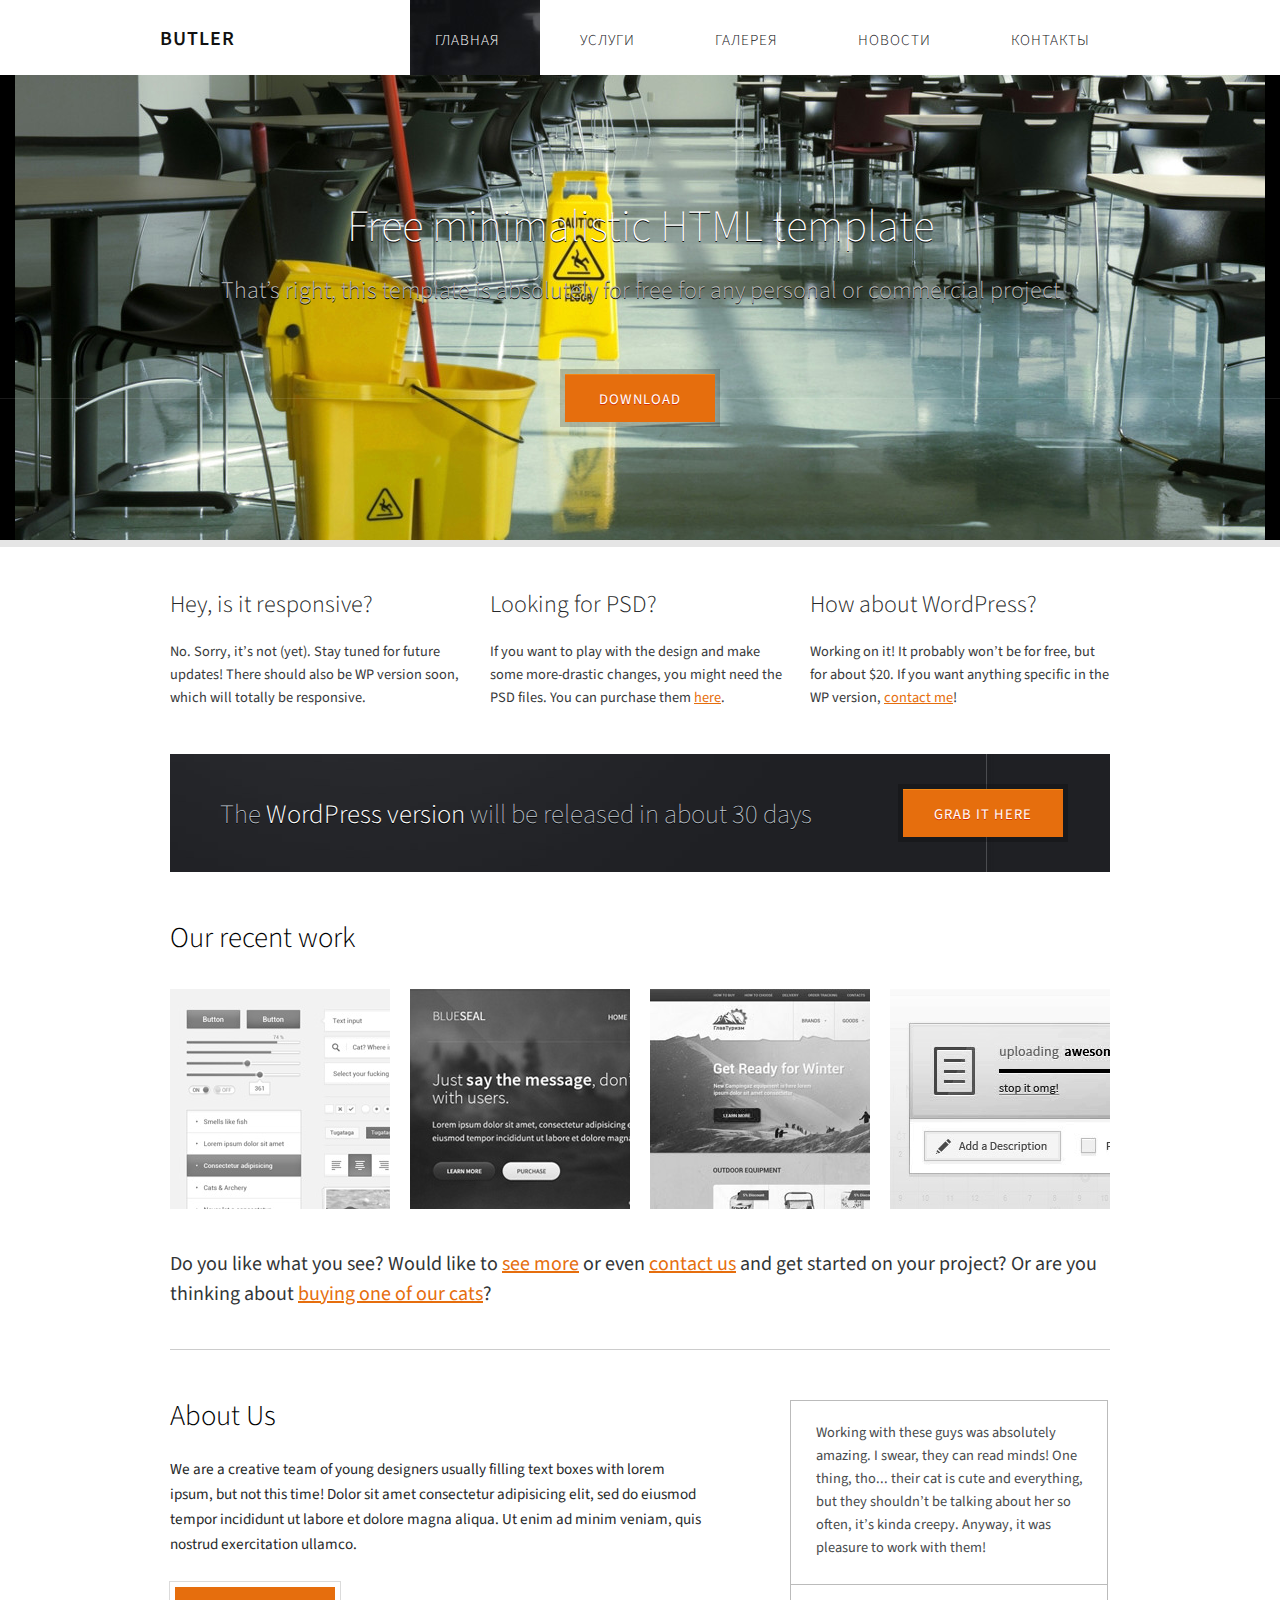
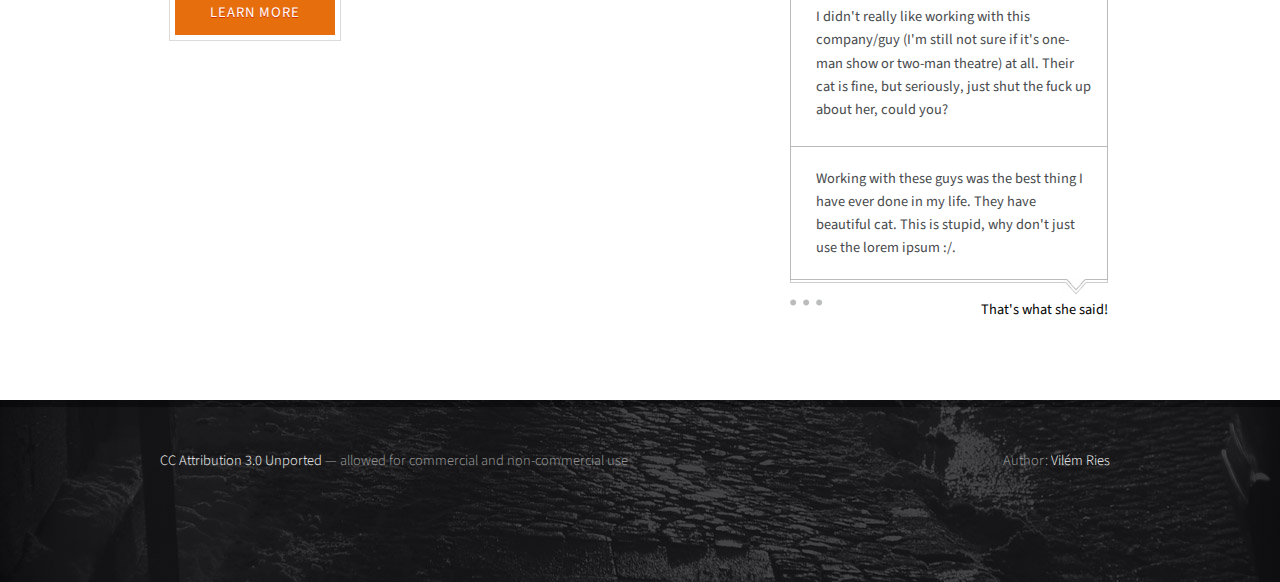
==== index.html @ 01bde5ab "Add files via upload" ====
<!DOCTYPE html>

<html>
<head>
    <meta charset="utf-8">
    <title>NINA Theme – Free HTML theme</title>
    
    <script src="http://cdn.jquerytools.org/1.2.7/full/jquery.tools.min.js"></script>
    
    <link rel="stylesheet" href="reset.css" type="text/css">
    <link rel="stylesheet" href="styl.css" type="text/css">
        
    <link href='http://fonts.googleapis.com/css?family=Source+Sans+Pro:200,400,600,700&subset=latin,latin-ext' rel='stylesheet' type='text/css'>

</head>

<body>
    
    <!-- *********  Header  ********** -->
    
    <div id="header">
        <div id="header_in">
        
        <h1><a href="index.html"><b>BUTLER</b> </a></h1>
        
        <div id="menu">
         <ul>
            <li><a href="index.html" class="active">Главная</a></li>
            <li><a href="about.html">Услуги</a></li>
            <li><a href="ourwork.html">Галерея</a></li>
            <li><a href="blog.html">Новости</a></li>
            <li><a href="contact.html">Контакты</a></li>            
         </ul>
        </div>
        
        </div>
    </div>
    
    <!-- *********  Main part (slider)  ********** -->
    
        
        <div id="main_part">
            <div id="main_part_in">
        
            <h2>Free minimalistic HTML template</h2>
            
            <p>That’s right, this template is absolutely for free for any personal or commercial project</p>
            
            </div>
            
            
            <div class="button_main">
                <div class="pxline"></div>
                <a href="download.html" class="button_dark">DOWNLOAD</a>
            </div>
            
        </div>
        
        
        <!-- *********  Content  ********** -->
        
        <div id="content">
            
            <div class="thirds">
                <h3>Hey, is it responsive?</h3>
                <p>No. Sorry, it’s not (yet). Stay tuned for future updates! There should also be WP version soon, which will totally be responsive.</p>
            </div>
            
            <div class="thirds">
                <h3>Looking for PSD?</h3>
                <p>If you want to play with the design and make some more-drastic changes, you might need the PSD files. You can purchase them <a href="http://themeforest.net/item/nina-minimalist-psd-theme/4071242?ref=Flay">here</a>.</p>
            </div>
            
            <div class="thirds">
                <h3>How about WordPress?</h3>
                <p>Working on it! It probably won’t be for free, but for about $20. If you want anything specific in the WP version, <a href="mailto:vilem@ries.cz">contact me</a>!</p>
            </div>
            
            <hr class="cleanit">
            
            <div class="banner1">
                <p>The <b>WordPress version</b> will be released in about 30 days<p>
                <a href="download.html" class="button_dark">GRAB IT HERE</a>
            </div>
                
                
            <!-- ****  Recent works  ***** -->        
            
            <h3>Our recent work</h3>
            
            <div class="fourths_portfolio">
                <h4>Portfolio item 1<br>
                <span>see detail</span>
                </h4>
                <a href="#"><img src="img/portfolio1.jpg" alt="item1"></a>
            </div>
            
            <div class="fourths_portfolio">
                <h4>Portfolio item 2<br>
                <span>see detail</span>
                </h4>
                <a href="#"><img src="img/portfolio2.jpg" alt="item2"></a>
            </div>
            
            <div class="fourths_portfolio">
                <h4>Portfolio item 3<br>
                <span>see detail</span>
                </h4>
                <a href="#"><img src="img/portfolio3.jpg" alt="item3"></a>
            </div>
            
            <div class="fourths_portfolio">
                <h4>Portfolio item 4<br>
                <span>see detail</span>
                </h4>
                <a href="#"><img src="img/portfolio4.jpg" alt="item4"></a>
            </div>
            
            <hr class="cleanit">
            
            <p class="youlike">Do you like what you see? Would like to <a href="ourwork.html">see more</a> or even <a href="contact.html">contact us</a> and get started on your project? Or are you thinking about <a href="cats.html">buying one of our cats</a>?</p>
            
            <div class="cara"></div>
            
            
            <!-- ****  About & Testimonials  ***** --> 
            
            
            <div class="about_blok">
                <h3>About Us</h3>
                <p class="about">We are a creative team of young designers usually filling text boxes with lorem ipsum, but not this time! Dolor sit amet consectetur adipisicing elit, sed do eiusmod tempor incididunt ut labore et dolore magna aliqua. Ut enim ad minim veniam, quis nostrud exercitation ullamco.</p>
                
                <a href="about.html" class="button_light">LEARN MORE</a>
            </div>
            
            <div class="testimonials">
                <div class="quote">Working with these guys was absolutely amazing. I swear, they can read minds! One thing, tho... their cat is cute and everything, but they shouldn’t be talking about her so often, it’s kinda creepy. Anyway, it was pleasure to work with them!</div>
                
                <div class="quote">I didn't really like working with this company/guy (I'm still not sure if it's one-man show or two-man theatre) at all. Their cat is fine, but seriously, just shut the fuck up about her, could you?</div>
                
                <div class="quote">Working with these guys was the best thing I have ever done in my life. They have beautiful cat. This is stupid, why don't just use the lorem ipsum :/.</div>
                <span class="testimonials_bottom"></span>
                
                <ul class="controls">
                    <li><a href="#"></a></li>
                    <li><a href="#"></a></li>
                    <li><a href="#"></a></li>
                </ul>
                <span class="by">That's what she said!</span>
            </div>
            
        </div>
        
    
    
    <!-- *********  Footer  ********** -->
    
    <hr class="cleanit">
    
     <div id="footer">
        <div id="footer_in">
            
            <p><a href="http://creativecommons.org/licenses/by/3.0/">CC Attribution 3.0 Unported</a> &mdash; allowed for commercial and non-commercial use</p>
            <span>Author: <a href="http://ries.cz">Vilém Ries</a></span>

        
        </div>
    </div>
         
<script>
// script for testimonial' tabs
$(function() {
    $("ul.controls").tabs("div.testimonials > div");
});
</script>

</body>
</html>
---- styl.css ----
body {
    font-family: 'Source Sans Pro', sans-serif;
}

@font-face {
  font-family: "linecons";
  src: url('fonts/linecons.eot');
  src: url('fonts/linecons.eot?#iefix') format('eot'), 
    url('fonts/linecons.woff') format('woff'), 
    url('fonts/linecons.ttf') format('truetype'), 
    url('fonts/linecons.svg#linecons') format('svg');
  font-weight: normal;
  font-style: normal;
}





h3 {
    font-size: 180%;
    font-weight: 300;
    margin: 46px 0 30px 10px;
}

h4 {
    font-size: 120%;
    font-weight: 400;
    color: #fff;
}

a {
    color: #e66e0d;
}

p a {
    -webkit-transition: all 0.3s ease-in-out;
    -moz-transition: all 0.3s ease-in-out;
    -o-transition: all 0.3s ease-in-out;
    -ms-transition: all 0.3s ease-in-out;
    transition: all 0.3s ease-in-out;
}

a:hover {
    color: #000;
}

a.button_dark, a.button_light {
    background-color: #e66e0d;
    display: block;
    width: 90px;
    padding: 15px 30px 0 30px;
    height: 33px;
    text-align: center;
    margin: auto;
    z-index: 2;
    position: relative;
    color: #fff;
    font-size: 11pt;
    font-weight: 400;
    text-decoration: none;
    letter-spacing: 1px;
    text-shadow: 0px 1px #d72d05;
    border: 5px solid rgba(0, 0, 0, .2);
    -webkit-background-clip: padding-box;
    background-clip: padding-box;
    box-shadow: inset 0px 1px #f08715;
    
    -webkit-transition: all 0.2s ease-in-out;
    -moz-transition: all 0.2s ease-in-out;
    -o-transition: all 0.2s ease-in-out;
    -ms-transition: all 0.2s ease-in-out;
    transition: all 0.2s ease-in-out;
}

a.button_light {
    margin-left: 10px;
    width: 100px;
    border: 5px solid #fff;
    -webkit-background-clip: padding-box;
    background-clip: padding-box;
    box-shadow: 0px 0px 0px 1px #dbdbdb;
}

a:hover.button_dark, a:hover._button_light {
    background-color: #d76203;
    text-shadow: 0px -1px #a70d00;
    border: 5px solid rgba(0, 0, 0, .4);
    -webkit-background-clip: padding-box; /* for Safari */
    background-clip: padding-box;
    box-shadow: inset 0px 1px 2px #c14d00;
}

a:hover.button_light {
    background-color: #d76203;
    border: 5px solid #f5f5f5;
    box-shadow: 0px 0px 0px 1px #cbcbcb;
}

.moreabout .button_dark {
    margin: 0;
}

.pxline {
    height: 1px;
    width: 100%;
    background-color: #fff;
    color: #fff;
    opacity: 0.1;
    position: relative;
    top: 30px;
    z-index: 1;
}

hr.cleanit {
    visibility: hidden;
    clear: both;
    margin-bottom: 20px;
}

div.cara {
    clear: both;
    width: 940px;
    height: 1px;
    background-color: #cccccc;
    margin-top: 40px;
    margin-left: 10px;
}



/* ---------- Header ---------- */

#header {
    width: 100%;
    height: 75px;
    background-color: #fff;
}

#header_in {
    width: 960px;
    padding: 0px 10px 0 10px;
    height: 75px;
    margin: auto;
    position: relative;
}

#header_in h1 {
    font-size: 15pt;
    letter-spacing: 1px;
    float: left;
    padding-top: 25px;
}

#header_in h1 a {
    text-decoration: none;
    color: #111;
    font-weight: 100;
}

#header_in h1 a b {
    font-weight: 600;
}

    /* ----- Menu ----- */
    
    #menu {
	position: absolute;
	right: 00px;
	font-size: 95%;
	background: url('img/menu_cut.jpg') no-repeat scroll right;
	margin-right: 0px;
    }
    
    
    #menu ul li {
	float: left;
	display: inline;
    }
    
    #menu ul li a {
	text-decoration: none;
	color: #101115;
	text-transform: uppercase;
	font-weight: 300;
	letter-spacing: 1px;
	display: block;
	padding: 29px 40px 0 40px;
	height: 46px;
	background-color: #fff;
    }
    
    #menu ul li a:hover {
	background-color: #f3f3f3;
    }
    
    #menu ul li a.active {
	background: none;
	color: #fff;
    }
    
    
    /* --- */


/* ---------- Main part (slider) ---------- */



#main_part, #main_part_inner {
    width: 100%;
    height: 465px;
    background: url('images/pic8.jpg') scroll no-repeat center;
    background-color: #000;
    border-bottom: 7px solid #e5e5e5;
}

#main_part_in, #main_part_inner_in {
    width: 960px;
    margin: auto;
}

#main_part_in h2, #main_part_inner_in h2 {
    padding-top: 120px;
    padding-bottom: 14px;
    font-size: 280%;
    font-weight: 200;
    text-align: center;
    color: #fff;
    text-shadow: 0px 1px #000;
}

#main_part_in p {
    font-size: 150%;
    font-weight: 300;
    color: #bcbcbc;
    text-align: center;
    text-shadow: 0px 1px #000;
}

#main_part .button_main {
    margin-top: 60px;
}

		/* ---------- Main part, inner pages (headline) ---------- */
		/* -- Some of the css already included in the previous "Main part" for homepage -- */
		
		#main_part_inner {
		    height: 150px;
		    background: url('images/5.png') scroll no-repeat top center;
		}
		
		#main_part_inner_in {
		    position: relative;
		}
		
		#main_part_inner_in h2 {
		    padding-top: 46px;
		    text-align: left;
		}
		
		#main_part_inner .button_main {
		    position: absolute;
		    top: 46px;
		    right: 15px;
		}
		
		/* --- */


/* ---------- Content ---------- */

#content {
    width: 960px;
    margin: auto;
    padding-top: 40px;
}

#content_inner {
    width: 960px;
    margin: auto;
    padding-top: 0;
}

    /* ----- thirds / fourths (homepage) / sixths (about)----- */

    .thirds {
	width: 300px;
	margin: 0 10px 0 10px;
	float: left;
    }
    
    .thirds h3 {
	margin-top: 0;
	margin-left: 0;
	font-size: 150%;
	font-weight: 300;
	color: #27292a;
	margin-bottom: 18px;   
    }
    
    .thirds p {
	font-size: 90%;
	color: #37393a;
	line-height: 160%;
    }
    
    .fourths_portfolio {
	width: 220px;
	height: 220px;
	margin: 0 10px 20px 10px;
	background-color: #e66e0d;
	float: left;
	position: relative;
    }
    
    .fourths_portfolio a {
	display: block;
	width: 220px;
	height: 220px;
	-webkit-transition: all 0.3s ease-in-out;
	-moz-transition: all 0.3s ease-in-out;
	-o-transition: all 0.3s ease-in-out;
	-ms-transition: all 0.3s ease-in-out;
	transition: all 0.3s ease-in-out;
    }
    
    .fourths_portfolio a:hover {
	opacity: 0.15;
    }
    
    .fourths_portfolio h4 {
	position: absolute;
	top: 80px;
	display: block;
	width: 220px;
	text-align: center;
	text-shadow: 0px 1px #d72d05;
    }
    
    .fourths_portfolio img {
	position: absolute;
    }
    
    .fourths_portfolio span {
	font-size: 90%;
	font-weight: 200;
	text-shadow: 0px 1px #b70d02;
    }
    
    .sixths_team {
	width: 140px;
	height: 160px;
	margin: 0 10px 0 10px;
	background-color: #e66e0d;
	float: left;
	position: relative;
    }
    
    .sixths_team a {
	display: block;
	width: 140px;
	height: 140px;
	-webkit-transition: all 0.3s ease-in-out;
	-moz-transition: all 0.3s ease-in-out;
	-o-transition: all 0.3s ease-in-out;
	-ms-transition: all 0.3s ease-in-out;
	transition: all 0.3s ease-in-out;
    }
    
    .sixths_team a.profession {
	display: block;
	width: 140px;
	height: 20px;
	background-color: #fff;
	text-decoration: none;
	font-size: 95%;
	padding-top: 10px;
    }
    
    .sixths_team a.profession:hover {
	opacity: 1;
    }
    
    .sixths_team a:hover {
	opacity: 0.10;
    }
    
    .sixths_team h4 {
	position: absolute;
	top: 50px;
	display: block;
	width: 140px;
	text-align: center;
	text-shadow: 0px 1px #d72d05;
	font-weight: 200;
	font-size: 100%;
	line-height: 140%;
    }
    
    .sixths_team img {
	position: absolute;
    }
    
    .sixths_team span {
	font-weight: 400;
	text-shadow: 0px 1px #b70d02;
    }
    
    /* --- */
    
		/* ----- History (About us) ----- */
		/* --- this section is really not pixel-perfect, so you might want to redo it, if it doesn't fit your needs :) */
    
		.history_blok {
		    background-color: #1e2022;
		    width: 855px;
		    min-height: 100px;
		    margin: 70px 0 0 10px;
		    padding: 43px 40px 30px 45px;
		}
		
		.history_blok h3 {
		    color: #f8f9f9;
		    font-weight: 200;
		    margin: 0;
		}
		
		.history_blok img.milestones {
		    margin: 30px 0 0 -13px;
		}
		
		.milestone1, .milestone2, .milestone3, .milestone4 {
		    width: 170px;
		    float: left;
		    margin-left: 32px;
		}
		
		.milestone1 {
		    margin-left: 0;
		}
		
		.milestone2 {
		    width: 188px;
		}
		
		.milestone3 {
		    width: 205px;
		}
		
		.milestone4 {
		    width: 190px;
		}
		
		.miles {
		    padding-top: 2px;
		    font-size: 95%;
		    font-weight: 300;
		    line-height: 180%;
		    color: #e9ecef;
		}
		
		.miles b {
		    font-size: 105%;
		    font-weight: 400;
		}
		
		.descr {
		    margin-top: 3px;
		    color: #a4a8ad;
		    font-size: 90%;
		    font-weight: 300;
		    line-height: 150%;
		}
		
		.moreabout {
		    background-color: #1e2022;
		    width: 855px;
		    min-height: 100px;
		    padding: 35px 40px 40px 45px;
		    margin-left: 10px;
		    margin-bottom: 60px;
		    border-top: 1px #292b2d solid;
		}
		
		.moreabout p {
		    width: 860px;
		    color: #e9ecef;
		    font-size: 115%;
		    font-weight: 200;
		    line-height: 160%;
		    margin-bottom: 25px;
		}
		
		.moreabout b {
		    font-weight: 400;
		    color: #fff;
		}
		
		
		/* --- */
		
		/* ----- Services (About us) ----- */
		
		a.services_list {
		    width: 298px;
		    height: 85px;
		    display: block;
		    float: left;
		    margin: 8px 10px 12px 10px;
		    border: 1px #ccc solid;
		    text-decoration: none;
		    color: #333;
		    -webkit-transition: all 0.2s ease-in-out;
		    -moz-transition: all 0.2s ease-in-out;
		    -o-transition: all 0.2s ease-in-out;
		    -ms-transition: all 0.2s ease-in-out;
		    transition: all 0.2s ease-in-out;
		    position: relative;
		}
		
		a:hover.services_list {
		    background-color: #1e2022;
		    border: 1px #1e2022 solid;
		    color: #e4e4e4;
		    font-weight: 100;
		}
	    
		
		.services_list span {
		    display: block;
		    float: left;
		    width: 179px;
		    margin-left: 100px;
		    font-size: 105%;
		    padding-top: 19px;
		}
		
		.services_list span b {
		    font-weight: 400;
		    line-height: 140%;
		}
		
		
		a.services_list span.icon_services {
		    display: block;
		    float: left;
		    width: 62px;
		}
		
		    /* -- Web Icons (linecons) -- */
		    
		    .ico_paperplane:before, .ico_iphone:before, .ico_food:before, .ico_message:before, .ico_mapmark:before, .ico_shop:before {
			font-family: linecons;
			font-weight: 100;
			font-style: normal;
			font-size: 310%;
			position: absolute;
			top: 14px;
			left: 17px;
			-webkit-font-smoothing: antialiased;
		    }
		    
		    .ico_paperplane:before {
			content: "\e01e";
		    }
		    
		    .ico_iphone:before {
			content: "\e017";
			left: 20px;
		    }
		    
		    .ico_food:before {
			content: "\e026";
			left: 19px;
			top: 13px;
		    }
		    
		    .ico_message:before {
			content: "\e019";
			left: 21px;
		    }
		    
		    .ico_mapmark:before {
			content: "\e012";
			left: 21px;
		    }
		    
		    .ico_shop:before {
			content: "\e02a";
			left: 22px;
		    }
		
		    /* ---- */
		    
		    
    /* --------- Our Work (portfolio stuffs) ---------- */
		
    ul#work_filter {
    margin: 60px 0 42px 0;
    }
	    
    #work_filter li a, .pagination li a {
    text-decoration: none;
    color: #27292a;
    font-size: 100%;
    font-weight: 200;
    letter-spacing: 1px;
    }
	    
    #work_filter li a:hover, .pagination li a:hover {
    color: #000;
    font-weight: 400;
    }
	    
    #work_filter li a.active, .pagination li a.active {
    font-weight: 400;
    }
		
    #work_filter li, .pagination li {
    display: inline;
    margin: 0 10px 0 10px;
    }
    
    .pagination {
	text-align: right;
	margin-top: 20px;
    }
    
		
		
		


p.youlike, p.teamline {
    font-size: 125%;
    font-weight: 400;
    line-height: 150%;
    width: 940px;
    color: #323536;
    margin: 10px 0 0 10px;
}


p.teamline {
    font-size: 110%;
    margin: -5px 0 20px 10px;
}

p.textit {
    font-size: 115%;
    font-weight: 400;
    line-height: 150%;
    width: 940px;
    margin: 50px 0 0 10px;
}

.about_blok {
    width: 550px;
    float: left;
    margin-right: 80px;
}

p.about {
    width: 540px;
    margin: -10px 0 25px 10px;
    color: #27292a;
    font-size: 95%;
    font-weight: 400;
    line-height: 165%;
}

.testimonials {
    width: 318px;
    min-height: 80px;
    float: left;
    margin-top: 50px;
}

.testimonials .quote {
    border: 1px solid #bbb;
    border-bottom: none;
    font-size: 90%;
    font-weight: 400;
    line-height: 160%;
    color: #474a4c;
    padding: 20px 16px 25px 25px;
}

.testimonials_bottom {
    display: block;
    clear: both;
    width: 318px;
    height: 20px;
    background: url('design/quote_bottom.png') no-repeat scroll top;
    margin-top: -5px;
}

.testimonials span.by {
    display: block;
    width: 318px;
    text-align: right;
    font-size: 90%;
}

.testimonials ul.controls {
    
}

.testimonials ul.controls li {
    display: inline;
    float: left;
}

.testimonials ul.controls li a {
    display: block;
    width: 7px;
    height: 7px;
    padding: 3px;
    background: url('design/control.png') no-repeat scroll;
}

.testimonials ul.controls li a:hover, .testimonials ul.controls li a.current {
    background: url('design/control_active.png') no-repeat scroll;
}


/* ---------- Contact ---------- */

form.formit {
    margin-left: 10px;
}

.formit input[type="text"] {
    padding: 15px 22px;
    height: 20px;
    width: 230px;
    border: 1px solid #bbbbbb;
    margin: 0px 18px 20px 0px;
    font-size: 75%;
    color: #010f5f;
    font-weight: 300;
    letter-spacing: 1px;
}

.formit textarea {
    width: 900px;
    height: 146px;
    margin-bottom: 22px;
    resize: none;
    padding: 20px;
    font-size: 90%;
    border: 1px solid #bbbbbb;
}

form.formit .button_submit {
    cursor:pointer;
    background-color: #e66e0d;
    width: 200px;
    height: 58px;
    color: #fff;
    font-size: 10pt;
    font-weight: 400;
    letter-spacing: 1px;
    border: 5px solid #fff;
    -webkit-background-clip: padding-box;
    background-clip: padding-box;
    box-shadow: 0px 0px 0px 1px #dbdbdb;
    text-shadow: 0px 1px #d72d05;
}


.contactinfo {
    position: relative;
    float: left;
    margin-right: 40px;
}

.contactinfo .ico_mapmark:before, .contactinfo .ico_message:before, .contactinfo .ico_iphone:before {
    font-size: 140%;
    top: 0;
    left: 10px;
}

.contactinfo b {
    font-size: 110%;
    font-weight: 300;
    padding-left: 45px;
}

.mapit {
    width: 940px;
    margin: 30px 0 0 10px;
}



/* ---------- Footer ---------- */




#footer {
    width: 100%;
    height: 182px;
    background: url('img/bg_footer.jpg') scroll no-repeat center;
    background-color: #000;
    color: #a5a5a5;
    font-weight: 300;
    font-size: 90%;
    margin-top: 80px;
}

#footer_in {
    width: 960px;
    margin: auto;
    position: relative;
    padding-top: 50px;
}

#footer_in p {
    float: left;
}

#footer_in a {
    color: #fff;
    text-decoration: none;
}

#footer_in a:hover {
    color: #fff;
    text-decoration: underline;
}

#footer_in span {
    position: absolute;
    right: 10px;
}



/* ---------- Other elements ---------- */

.banner1 {
    width: 890px;
    height: 76px;
    padding: 42px 0 0 50px;
    margin: auto;
    margin-bottom: 0px;
    margin-top: 45px;
    background: url('img/banner1.jpg') no-repeat scroll;
    background-color: #000;
    color: #c3ccd5;
    position: relative;
}

.banner1 p {
    font-weight: 200; 
    font-size: 20pt;
    display: block;
    width: 630px;
    text-shadow: 0px 1px #000;
}

.banner1 p b {
    color: #fff;
    font-weight: 300;
}

.banner1 a.button_dark {
    width: 100px;
    position: absolute;
    right: 42px;
    top: 30px;
}
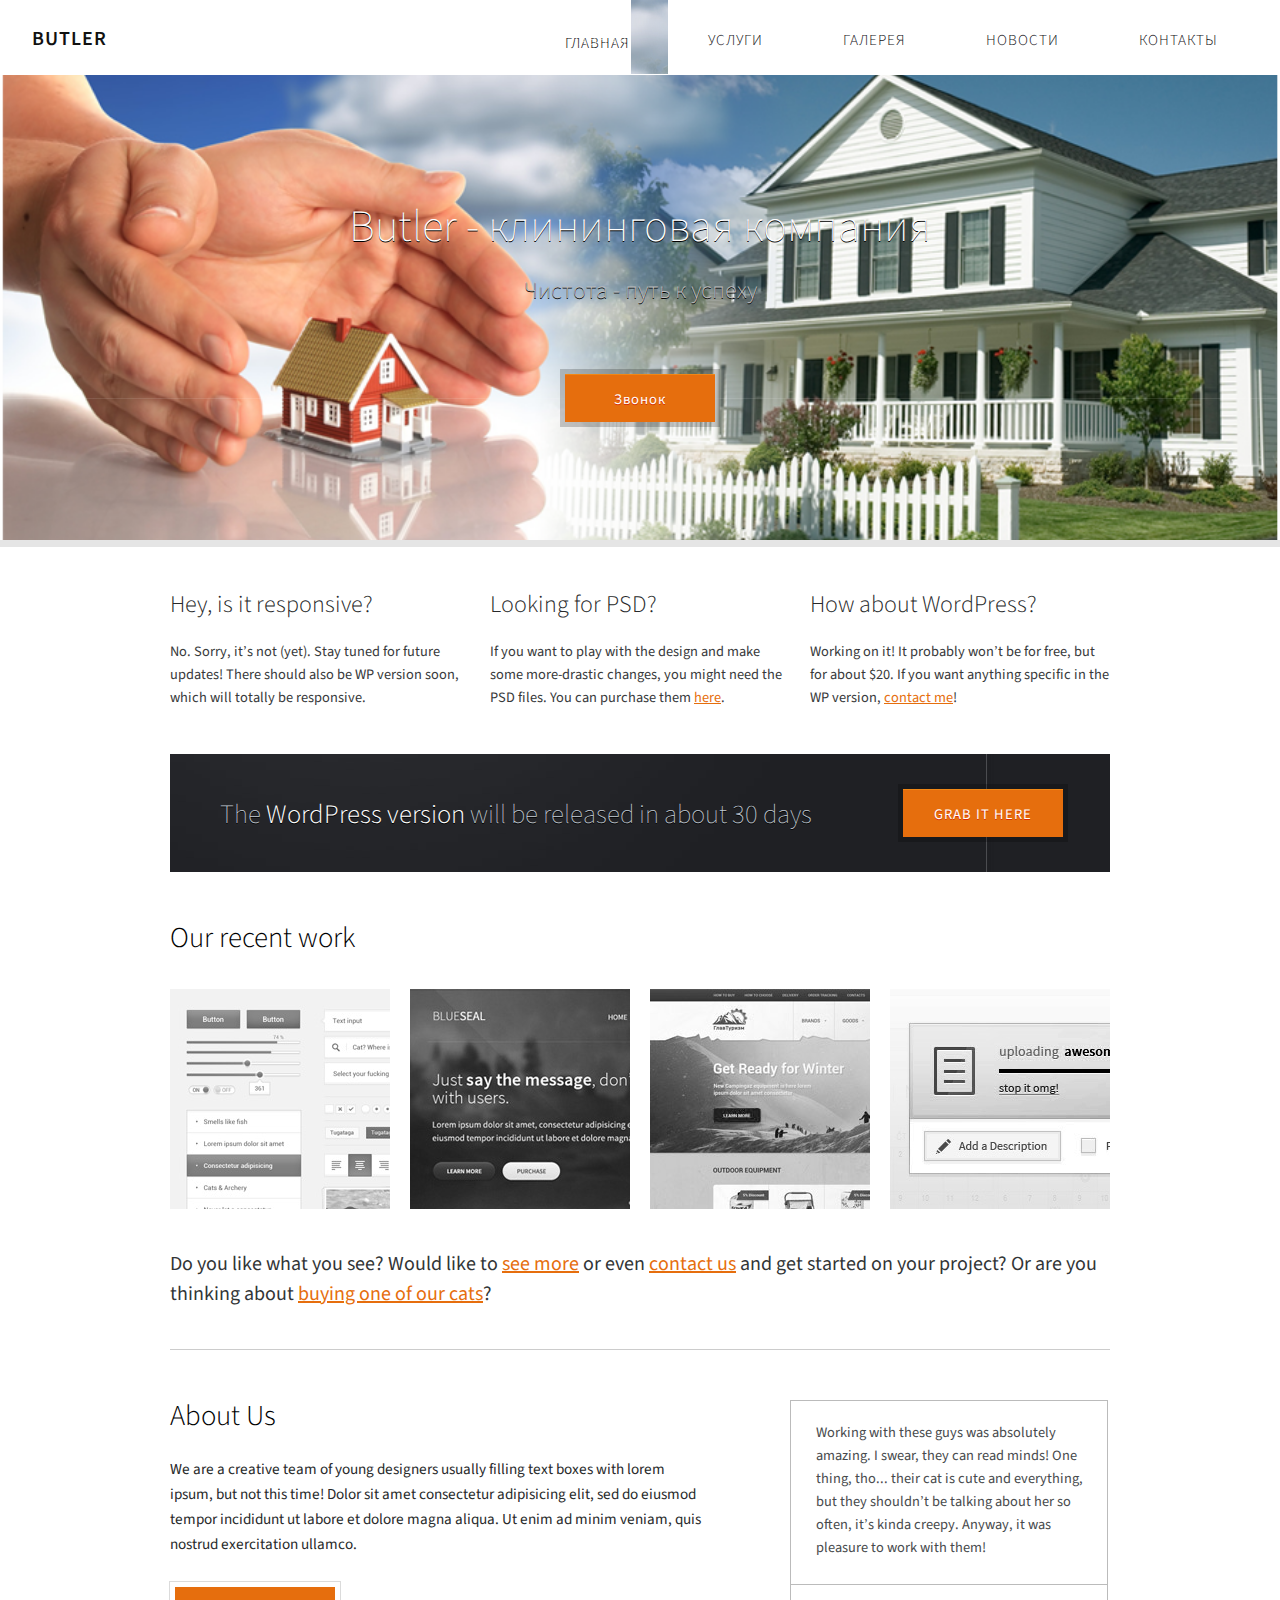
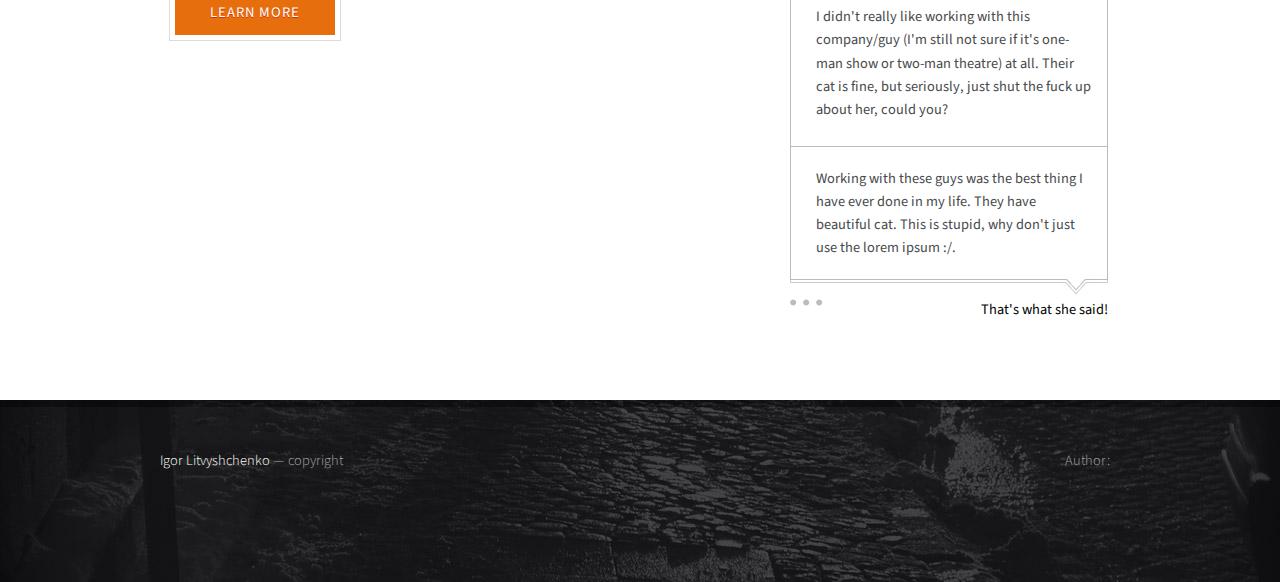
==== commit f4b27e8f: "Add files via upload" ====
--- a/index.html
+++ b/index.html
@@ -3,15 +3,13 @@
 <html>
 <head>
     <meta charset="utf-8">
-    <title>NINA Theme – Free HTML theme</title>
+    <title>Butler - клининговая кампания, город Днепр, уборка офисов, жилых домов, квартир, после ремонта, пожара.</title>
     
-    <script src="http://cdn.jquerytools.org/1.2.7/full/jquery.tools.min.js"></script>
-    
-    <link rel="stylesheet" href="reset.css" type="text/css">
-    <link rel="stylesheet" href="styl.css" type="text/css">
+    <link rel="stylesheet" href="css/reset.css" type="text/css">
+    <link rel="stylesheet" type="text/css" href="css/bootsrap.css">
+    <link rel="stylesheet" href="css/style.css" type="text/css">
         
-    <link href='http://fonts.googleapis.com/css?family=Source+Sans+Pro:200,400,600,700&subset=latin,latin-ext' rel='stylesheet' type='text/css'>
-
+    <link href='https://fonts.googleapis.com/css?family=Source+Sans+Pro:200,400,600,700&subset=latin,latin-ext' rel='stylesheet' type='text/css'>
 </head>
 
 <body>
@@ -21,7 +19,7 @@
     <div id="header">
         <div id="header_in">
         
-        <h1><a href="index.html"><b>BUTLER</b> </a></h1>
+        <h1><a href="index.html"><b>BUTLER</b></a></h1>
         
         <div id="menu">
          <ul>
@@ -42,16 +40,16 @@
         <div id="main_part">
             <div id="main_part_in">
         
-            <h2>Free minimalistic HTML template</h2>
+            <h2>Butler - клининговая компания</h2>
             
-            <p>That’s right, this template is absolutely for free for any personal or commercial project</p>
+            <p>Чистота - путь к успеху</p>
             
             </div>
             
             
             <div class="button_main">
                 <div class="pxline"></div>
-                <a href="download.html" class="button_dark">DOWNLOAD</a>
+                <a href="download.html" class="button_dark">Звонок</a>
             </div>
             
         </div>
@@ -160,13 +158,14 @@
      <div id="footer">
         <div id="footer_in">
             
-            <p><a href="http://creativecommons.org/licenses/by/3.0/">CC Attribution 3.0 Unported</a> &mdash; allowed for commercial and non-commercial use</p>
-            <span>Author: <a href="http://ries.cz">Vilém Ries</a></span>
+            <p><a href="#">Igor Litvyshchenko</a> &mdash; copyright</p>
+            <span>Author: <a href="#"></a></span>
 
         
         </div>
     </div>
-         
+<script type="text/javascript" src="js/jquery.js"></script> 
+<script type="text/javascript" src="js/bootstrap.min.js"></script>       
 <script>
 // script for testimonial' tabs
 $(function() {
--- a/css/style.css
+++ b/css/style.css
@@ -0,0 +1,890 @@
+body {
+    font-family: 'Source Sans Pro', sans-serif;
+}
+
+@font-face {
+  font-family: "linecons";
+  src: url('fonts/linecons.eot');
+  src: url('fonts/linecons.eot?#iefix') format('eot'), 
+    url('fonts/linecons.woff') format('woff'), 
+    url('fonts/linecons.ttf') format('truetype'), 
+    url('fonts/linecons.svg#linecons') format('svg');
+  font-weight: normal;
+  font-style: normal;
+}
+
+
+
+
+
+h3 {
+    font-size: 180%;
+    font-weight: 300;
+    margin: 46px 0 30px 10px;
+}
+
+h4 {
+    font-size: 120%;
+    font-weight: 400;
+    color: #fff;
+}
+
+a {
+    color: #e66e0d;
+}
+
+p a {
+    -webkit-transition: all 0.3s ease-in-out;
+    -moz-transition: all 0.3s ease-in-out;
+    -o-transition: all 0.3s ease-in-out;
+    -ms-transition: all 0.3s ease-in-out;
+    transition: all 0.3s ease-in-out;
+}
+
+a:hover {
+    color: #000;
+}
+
+a.button_dark, a.button_light {
+    background-color: #e66e0d;
+    display: block;
+    width: 90px;
+    padding: 15px 30px 0 30px;
+    height: 33px;
+    text-align: center;
+    margin: auto;
+    z-index: 2;
+    position: relative;
+    color: #fff;
+    font-size: 11pt;
+    font-weight: 400;
+    text-decoration: none;
+    letter-spacing: 1px;
+    text-shadow: 0px 1px #d72d05;
+    border: 5px solid rgba(0, 0, 0, .2);
+    -webkit-background-clip: padding-box;
+    background-clip: padding-box;
+    box-shadow: inset 0px 1px #f08715;
+    
+    -webkit-transition: all 0.2s ease-in-out;
+    -moz-transition: all 0.2s ease-in-out;
+    -o-transition: all 0.2s ease-in-out;
+    -ms-transition: all 0.2s ease-in-out;
+    transition: all 0.2s ease-in-out;
+}
+
+a.button_light {
+    margin-left: 10px;
+    width: 100px;
+    border: 5px solid #fff;
+    -webkit-background-clip: padding-box;
+    background-clip: padding-box;
+    box-shadow: 0px 0px 0px 1px #dbdbdb;
+}
+
+a:hover.button_dark, a:hover._button_light {
+    background-color: #d76203;
+    text-shadow: 0px -1px #a70d00;
+    border: 5px solid rgba(0, 0, 0, .4);
+    -webkit-background-clip: padding-box; /* for Safari */
+    background-clip: padding-box;
+    box-shadow: inset 0px 1px 2px #c14d00;
+}
+
+a:hover.button_light {
+    background-color: #d76203;
+    border: 5px solid #f5f5f5;
+    box-shadow: 0px 0px 0px 1px #cbcbcb;
+}
+
+.moreabout .button_dark {
+    margin: 0;
+}
+
+.pxline {
+    height: 1px;
+    width: 100%;
+    background-color: #fff;
+    color: #fff;
+    opacity: 0.1;
+    position: relative;
+    top: 30px;
+    z-index: 1;
+}
+
+hr.cleanit {
+    visibility: hidden;
+    clear: both;
+    margin-bottom: 20px;
+}
+
+div.cara {
+    clear: both;
+    width: 940px;
+    height: 1px;
+    background-color: #cccccc;
+    margin-top: 40px;
+    margin-left: 10px;
+}
+
+
+
+/* ---------- Header ---------- */
+
+#header {
+    width: 100%;
+    height: 75px;
+    background-color: #fff;
+}
+
+#header_in {
+    width: 95%;
+    padding: 0px 10px 0 10px;
+    height: 75px;
+    margin: auto;
+    position: relative;
+}
+
+#header_in h1 {
+    font-size: 15pt;
+    letter-spacing: 1px;
+    float: left;
+    padding-top: 25px;
+}
+
+#header_in h1 a {
+    text-decoration: none;
+    color: #111;
+    font-weight: 100;
+}
+
+#header_in h1 a b {
+    font-weight: 600;
+}
+
+    /* ----- Menu ----- */
+    
+    #menu {
+	position: absolute;
+	right: 00px;
+	font-size: 95%;
+	background: url('../images/menu_cut.png') no-repeat scroll top;
+    ;
+	margin-right: 0px;
+    }
+    
+    
+    #menu ul li {
+	float: left;
+	display: inline;
+    }
+    
+    #menu ul li a {
+	text-decoration: none;
+	color: #101115;
+	text-transform: uppercase;
+	font-weight: 300;
+	letter-spacing: 1px;
+	display: block;
+	padding: 29px 40px 0 40px;
+	height: 46px;
+	background-color: #fff;
+    }
+    
+    #menu ul li a:hover {
+	background-color: #f3f3f3;
+    }
+    
+    #menu ul li a.active {
+	background: none;
+	color: #fff;
+    text-shadow: 2px 3px #000;
+    }
+    
+    
+    /* --- */
+
+
+/* ---------- Main part (slider) ---------- */
+
+
+
+#main_part, #main_part_inner {
+    width: 100%;
+    height: 465px;
+    background: url('../images/ipoteka.png') scroll no-repeat center;
+    background-color: #000;
+    background-size: cover;
+    border-bottom: 7px solid #e5e5e5;
+}
+
+#main_part_in, #main_part_inner_in {
+    width: 960px;
+    margin: auto;
+}
+
+#main_part_in h2, #main_part_inner_in h2 {
+    padding-top: 120px;
+    padding-bottom: 14px;
+    font-size: 280%;
+    font-weight: 200;
+    text-align: center;
+    color: #fff;
+    text-shadow: 0px 1px #000;
+}
+
+#main_part_in p {
+    font-size: 150%;
+    font-weight: 300;
+    color: #bcbcbc;
+    text-align: center;
+    text-shadow: 0px 1px #000;
+}
+
+#main_part .button_main {
+    margin-top: 60px;
+}
+
+		/* ---------- Main part, inner pages (headline) ---------- */
+		/* -- Some of the css already included in the previous "Main part" for homepage -- */
+		
+		#main_part_inner {
+		    height: 150px;
+		    background: url('../images/5.png') scroll no-repeat top;
+		}
+		
+		#main_part_inner_in {
+		    position: relative;
+		}
+		
+		#main_part_inner_in h2 {
+		    padding-top: 46px;
+		    text-align: left;
+		}
+		
+		#main_part_inner .button_main {
+		    position: absolute;
+		    top: 46px;
+		    right: 15px;
+		}
+		
+		/* --- */
+
+
+/* ---------- Content ---------- */
+
+#content {
+    width: 960px;
+    margin: auto;
+    padding-top: 40px;
+}
+
+#content_inner {
+    width: 960px;
+    margin: auto;
+    padding-top: 0;
+}
+
+    /* ----- thirds / fourths (homepage) / sixths (about)----- */
+
+    .thirds {
+	width: 300px;
+	margin: 0 10px 0 10px;
+	float: left;
+    }
+    
+    .thirds h3 {
+	margin-top: 0;
+	margin-left: 0;
+	font-size: 150%;
+	font-weight: 300;
+	color: #27292a;
+	margin-bottom: 18px;   
+    }
+    
+    .thirds p {
+	font-size: 90%;
+	color: #37393a;
+	line-height: 160%;
+    }
+    
+    .fourths_portfolio {
+	width: 220px;
+	height: 220px;
+	margin: 0 10px 20px 10px;
+	background-color: #e66e0d;
+	float: left;
+	position: relative;
+    }
+    
+    .fourths_portfolio a {
+	display: block;
+	width: 220px;
+	height: 220px;
+	-webkit-transition: all 0.3s ease-in-out;
+	-moz-transition: all 0.3s ease-in-out;
+	-o-transition: all 0.3s ease-in-out;
+	-ms-transition: all 0.3s ease-in-out;
+	transition: all 0.3s ease-in-out;
+    }
+    
+    .fourths_portfolio a:hover {
+	opacity: 0.15;
+    }
+    
+    .fourths_portfolio h4 {
+	position: absolute;
+	top: 80px;
+	display: block;
+	width: 220px;
+	text-align: center;
+	text-shadow: 0px 1px #d72d05;
+    }
+    
+    .fourths_portfolio img {
+	position: absolute;
+    }
+    
+    .fourths_portfolio span {
+	font-size: 90%;
+	font-weight: 200;
+	text-shadow: 0px 1px #b70d02;
+    }
+    
+    .sixths_team {
+	width: 140px;
+	height: 160px;
+	margin: 0 10px 0 10px;
+	background-color: #e66e0d;
+	float: left;
+	position: relative;
+    }
+    
+    .sixths_team a {
+	display: block;
+	width: 140px;
+	height: 140px;
+	-webkit-transition: all 0.3s ease-in-out;
+	-moz-transition: all 0.3s ease-in-out;
+	-o-transition: all 0.3s ease-in-out;
+	-ms-transition: all 0.3s ease-in-out;
+	transition: all 0.3s ease-in-out;
+    }
+    
+    .sixths_team a.profession {
+	display: block;
+	width: 140px;
+	height: 20px;
+	background-color: #fff;
+	text-decoration: none;
+	font-size: 95%;
+	padding-top: 10px;
+    }
+    
+    .sixths_team a.profession:hover {
+	opacity: 1;
+    }
+    
+    .sixths_team a:hover {
+	opacity: 0.10;
+    }
+    
+    .sixths_team h4 {
+	position: absolute;
+	top: 50px;
+	display: block;
+	width: 140px;
+	text-align: center;
+	text-shadow: 0px 1px #d72d05;
+	font-weight: 200;
+	font-size: 100%;
+	line-height: 140%;
+    }
+    
+    .sixths_team img {
+	position: absolute;
+    }
+    
+    .sixths_team span {
+	font-weight: 400;
+	text-shadow: 0px 1px #b70d02;
+    }
+    
+    /* --- */
+    
+		/* ----- History (About us) ----- */
+		/* --- this section is really not pixel-perfect, so you might want to redo it, if it doesn't fit your needs :) */
+    
+		.history_blok {
+		    background-color: #1e2022;
+		    width: 855px;
+		    min-height: 100px;
+		    margin: 70px 0 0 10px;
+		    padding: 43px 40px 30px 45px;
+		}
+		
+		.history_blok h3 {
+		    color: #f8f9f9;
+		    font-weight: 200;
+		    margin: 0;
+		}
+		
+		.history_blok img.milestones {
+		    margin: 30px 0 0 -13px;
+		}
+		
+		.milestone1, .milestone2, .milestone3, .milestone4 {
+		    width: 170px;
+		    float: left;
+		    margin-left: 32px;
+		}
+		
+		.milestone1 {
+		    margin-left: 0;
+		}
+		
+		.milestone2 {
+		    width: 188px;
+		}
+		
+		.milestone3 {
+		    width: 205px;
+		}
+		
+		.milestone4 {
+		    width: 190px;
+		}
+		
+		.miles {
+		    padding-top: 2px;
+		    font-size: 95%;
+		    font-weight: 300;
+		    line-height: 180%;
+		    color: #e9ecef;
+		}
+		
+		.miles b {
+		    font-size: 105%;
+		    font-weight: 400;
+		}
+		
+		.descr {
+		    margin-top: 3px;
+		    color: #a4a8ad;
+		    font-size: 90%;
+		    font-weight: 300;
+		    line-height: 150%;
+		}
+		
+		.moreabout {
+		    background-color: #1e2022;
+		    width: 855px;
+		    min-height: 100px;
+		    padding: 35px 40px 40px 45px;
+		    margin-left: 10px;
+		    margin-bottom: 60px;
+		    border-top: 1px #292b2d solid;
+		}
+		
+		.moreabout p {
+		    width: 860px;
+		    color: #e9ecef;
+		    font-size: 115%;
+		    font-weight: 200;
+		    line-height: 160%;
+		    margin-bottom: 25px;
+		}
+		
+		.moreabout b {
+		    font-weight: 400;
+		    color: #fff;
+		}
+		
+		
+		/* --- */
+		
+		/* ----- Services (About us) ----- */
+		
+		a.services_list {
+		    width: 298px;
+		    height: 85px;
+		    display: block;
+		    float: left;
+		    margin: 8px 10px 12px 10px;
+		    border: 1px #ccc solid;
+		    text-decoration: none;
+		    color: #333;
+		    -webkit-transition: all 0.2s ease-in-out;
+		    -moz-transition: all 0.2s ease-in-out;
+		    -o-transition: all 0.2s ease-in-out;
+		    -ms-transition: all 0.2s ease-in-out;
+		    transition: all 0.2s ease-in-out;
+		    position: relative;
+		}
+		
+		a:hover.services_list {
+		    background-color: #1e2022;
+		    border: 1px #1e2022 solid;
+		    color: #e4e4e4;
+		    font-weight: 100;
+		}
+	    
+		
+		.services_list span {
+		    display: block;
+		    float: left;
+		    width: 179px;
+		    margin-left: 100px;
+		    font-size: 105%;
+		    padding-top: 19px;
+		}
+		
+		.services_list span b {
+		    font-weight: 400;
+		    line-height: 140%;
+		}
+		
+		
+		a.services_list span.icon_services {
+		    display: block;
+		    float: left;
+		    width: 62px;
+		}
+		
+		    /* -- Web Icons (linecons) -- */
+		    
+		    .ico_paperplane:before, .ico_iphone:before, .ico_food:before, .ico_message:before, .ico_mapmark:before, .ico_shop:before {
+			font-family: linecons;
+			font-weight: 100;
+			font-style: normal;
+			font-size: 310%;
+			position: absolute;
+			top: 14px;
+			left: 17px;
+			-webkit-font-smoothing: antialiased;
+		    }
+		    
+		    .ico_paperplane:before {
+			content: "\e01e";
+		    }
+		    
+		    .ico_iphone:before {
+			content: "\e017";
+			left: 20px;
+		    }
+		    
+		    .ico_food:before {
+			content: "\e026";
+			left: 19px;
+			top: 13px;
+		    }
+		    
+		    .ico_message:before {
+			content: "\e019";
+			left: 21px;
+		    }
+		    
+		    .ico_mapmark:before {
+			content: "\e012";
+			left: 21px;
+		    }
+		    
+		    .ico_shop:before {
+			content: "\e02a";
+			left: 22px;
+		    }
+		
+		    /* ---- */
+		    
+		    
+    /* --------- Our Work (portfolio stuffs) ---------- */
+		
+    ul#work_filter {
+    margin: 60px 0 42px 0;
+    }
+	    
+    #work_filter li a, .pagination li a {
+    text-decoration: none;
+    color: #27292a;
+    font-size: 100%;
+    font-weight: 200;
+    letter-spacing: 1px;
+    }
+	    
+    #work_filter li a:hover, .pagination li a:hover {
+    color: #000;
+    font-weight: 400;
+    }
+	    
+    #work_filter li a.active, .pagination li a.active {
+    font-weight: 400;
+    }
+		
+    #work_filter li, .pagination li {
+    display: inline;
+    margin: 0 10px 0 10px;
+    }
+    
+    .pagination {
+	text-align: right;
+	margin-top: 20px;
+    }
+    
+		
+		
+		
+
+
+p.youlike, p.teamline {
+    font-size: 125%;
+    font-weight: 400;
+    line-height: 150%;
+    width: 940px;
+    color: #323536;
+    margin: 10px 0 0 10px;
+}
+
+
+p.teamline {
+    font-size: 110%;
+    margin: -5px 0 20px 10px;
+}
+
+p.textit {
+    font-size: 115%;
+    font-weight: 400;
+    line-height: 150%;
+    width: 940px;
+    margin: 50px 0 0 10px;
+}
+
+.about_blok {
+    width: 550px;
+    float: left;
+    margin-right: 80px;
+}
+
+p.about {
+    width: 540px;
+    margin: -10px 0 25px 10px;
+    color: #27292a;
+    font-size: 95%;
+    font-weight: 400;
+    line-height: 165%;
+}
+
+.testimonials {
+    width: 318px;
+    min-height: 80px;
+    float: left;
+    margin-top: 50px;
+}
+
+.testimonials .quote {
+    border: 1px solid #bbb;
+    border-bottom: none;
+    font-size: 90%;
+    font-weight: 400;
+    line-height: 160%;
+    color: #474a4c;
+    padding: 20px 16px 25px 25px;
+}
+
+.testimonials_bottom {
+    display: block;
+    clear: both;
+    width: 318px;
+    height: 20px;
+    background: url('../design/quote_bottom.png') no-repeat scroll top;
+    margin-top: -5px;
+}
+
+.testimonials span.by {
+    display: block;
+    width: 318px;
+    text-align: right;
+    font-size: 90%;
+}
+
+.testimonials ul.controls {
+    
+}
+
+.testimonials ul.controls li {
+    display: inline;
+    float: left;
+}
+
+.testimonials ul.controls li a {
+    display: block;
+    width: 7px;
+    height: 7px;
+    padding: 3px;
+    background: url('../design/control.png') no-repeat scroll;
+}
+
+.testimonials ul.controls li a:hover, .testimonials ul.controls li a.current {
+    background: url('../design/control_active.png') no-repeat scroll;
+}
+
+
+/* ---------- Contact ---------- */
+
+form.formit {
+    margin-left: 10px;
+}
+
+.formit input[type="text"] {
+    padding: 15px 22px;
+    height: 20px;
+    width: 230px;
+    border: 1px solid #bbbbbb;
+    margin: 0px 18px 20px 0px;
+    font-size: 75%;
+    color: #010f5f;
+    font-weight: 300;
+    letter-spacing: 1px;
+}
+
+.formit textarea {
+    width: 900px;
+    height: 146px;
+    margin-bottom: 22px;
+    resize: none;
+    padding: 20px;
+    font-size: 90%;
+    border: 1px solid #bbbbbb;
+}
+
+form.formit .button_submit {
+    cursor:pointer;
+    background-color: #e66e0d;
+    width: 200px;
+    height: 58px;
+    color: #fff;
+    font-size: 10pt;
+    font-weight: 400;
+    letter-spacing: 1px;
+    border: 5px solid #fff;
+    -webkit-background-clip: padding-box;
+    background-clip: padding-box;
+    box-shadow: 0px 0px 0px 1px #dbdbdb;
+    text-shadow: 0px 1px #d72d05;
+}
+
+
+.contactinfo {
+    position: relative;
+    float: left;
+    margin-right: 40px;
+}
+
+.contactinfo .ico_mapmark:before, .contactinfo .ico_message:before, .contactinfo .ico_iphone:before {
+    font-size: 140%;
+    top: 0;
+    left: 10px;
+}
+
+.contactinfo b {
+    font-size: 110%;
+    font-weight: 300;
+    padding-left: 45px;
+}
+
+.mapit {
+    width: 940px;
+    margin: 30px 0 0 10px;
+}
+
+
+
+/* ---------- Footer ---------- */
+
+
+
+
+#footer {
+    width: 100%;
+    height: 182px;
+    background: url('../img/bg_footer.jpg') scroll no-repeat center;
+    background-color: #000;
+    color: #a5a5a5;
+    font-weight: 300;
+    font-size: 90%;
+    margin-top: 80px;
+}
+
+#footer_in {
+    width: 960px;
+    margin: auto;
+    position: relative;
+    padding-top: 50px;
+}
+
+#footer_in p {
+    float: left;
+}
+
+#footer_in a {
+    color: #fff;
+    text-decoration: none;
+}
+
+#footer_in a:hover {
+    color: #fff;
+    text-decoration: underline;
+}
+
+#footer_in span {
+    position: absolute;
+    right: 10px;
+}
+
+
+
+/* ---------- Other elements ---------- */
+
+.banner1 {
+    width: 890px;
+    height: 76px;
+    padding: 42px 0 0 50px;
+    margin: auto;
+    margin-bottom: 0px;
+    margin-top: 45px;
+    background: url('../img/banner1.jpg') no-repeat scroll;
+    background-color: #000;
+    color: #c3ccd5;
+    position: relative;
+}
+
+.banner1 p {
+    font-weight: 200; 
+    font-size: 20pt;
+    display: block;
+    width: 630px;
+    text-shadow: 0px 1px #000;
+}
+
+.banner1 p b {
+    color: #fff;
+    font-weight: 300;
+}
+
+.banner1 a.button_dark {
+    width: 100px;
+    position: absolute;
+    right: 42px;
+    top: 30px;
+}
+
+
+
+
+
+
+
+
+
+
+
+
